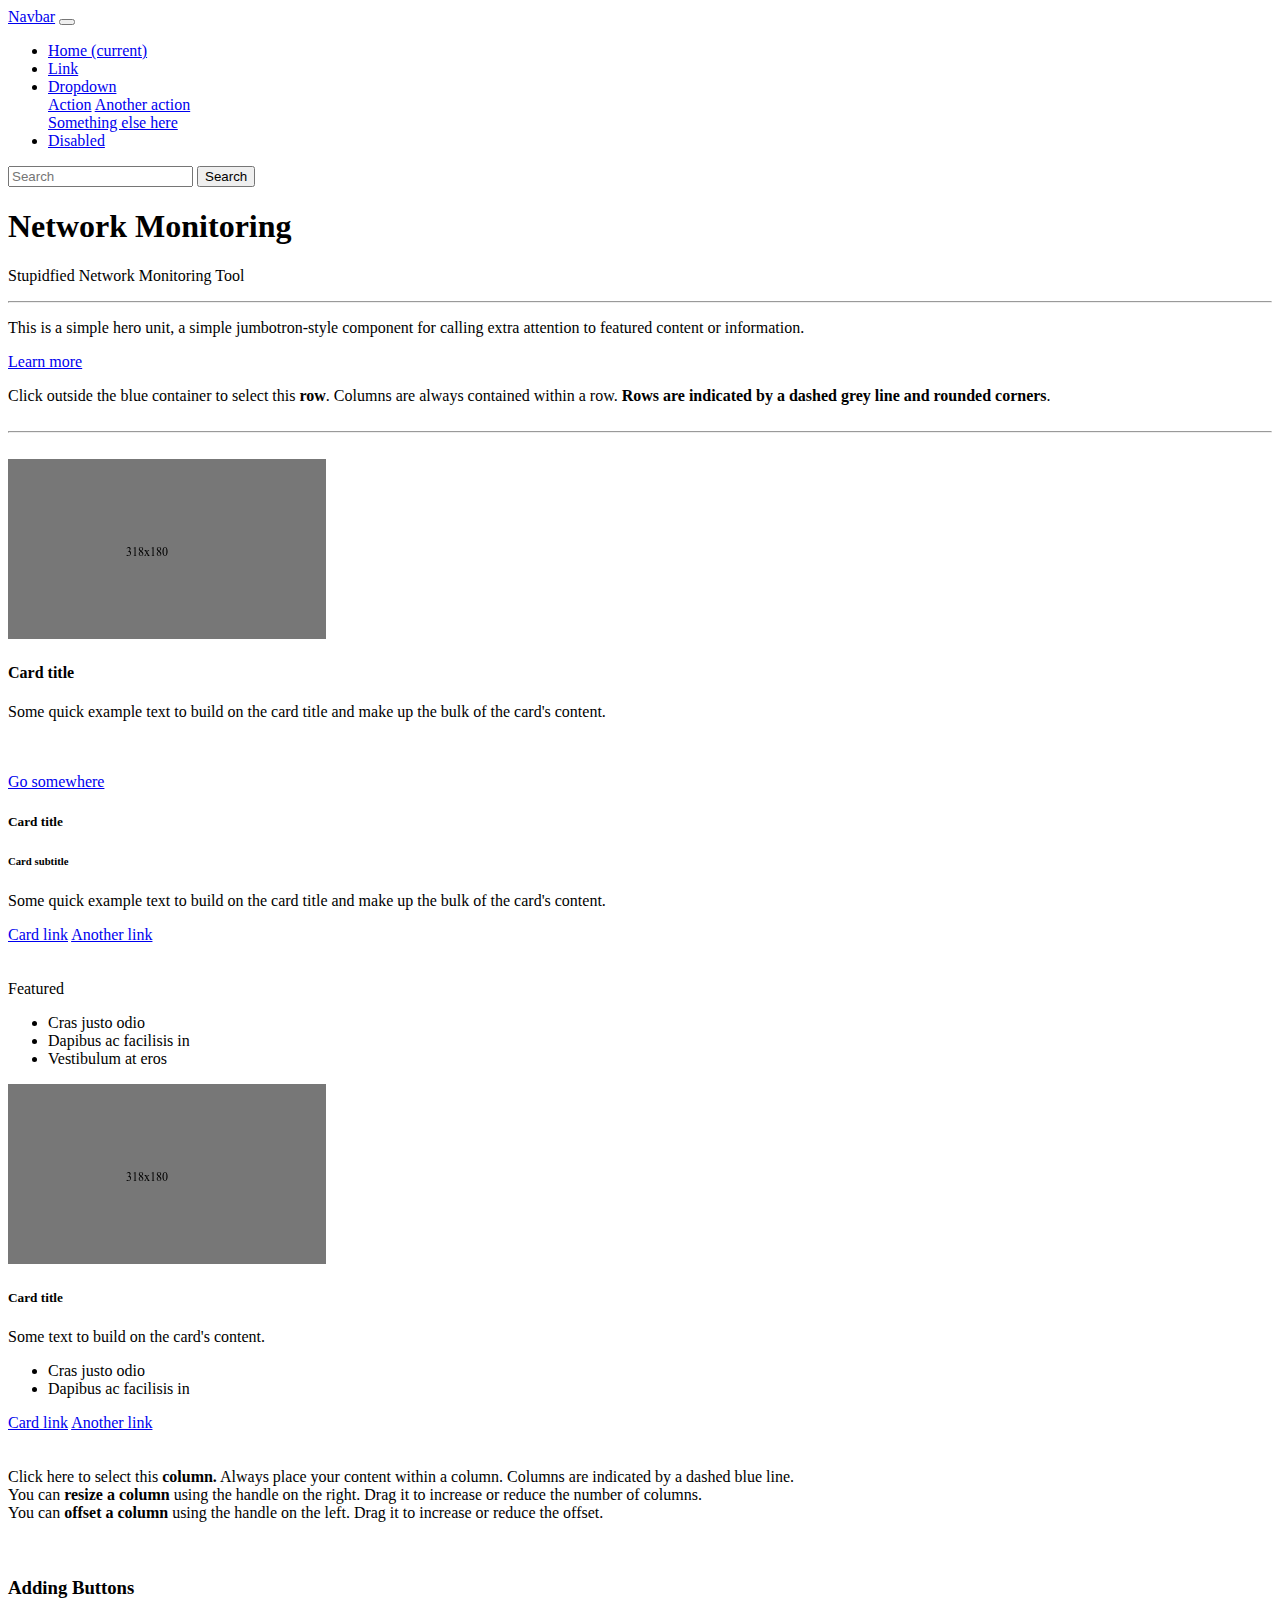
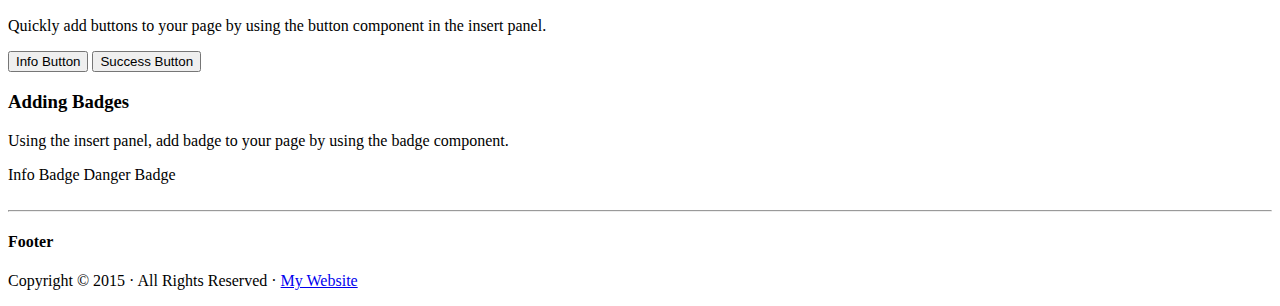
==== index.html @ 52ebdc7a "HTML Switch to Bootstrap" ====
<!DOCTYPE html>
<html lang="en">
  <head>
    <meta charset="utf-8">
    <meta http-equiv="X-UA-Compatible" content="IE=edge">
    <meta name="viewport" content="width=device-width, initial-scale=1">
    <title>Bootstrap - Prebuilt Layout</title>

    <!-- Bootstrap -->
    <link href="css/bootstrap-4.0.0.css" rel="stylesheet">

  </head>
  <body>
    <nav class="navbar navbar-expand-lg navbar-dark bg-dark">
       <a class="navbar-brand" href="#">Navbar</a>
       <button class="navbar-toggler" type="button" data-toggle="collapse" data-target="#navbarSupportedContent" aria-controls="navbarSupportedContent" aria-expanded="false" aria-label="Toggle navigation">
       <span class="navbar-toggler-icon"></span>
       </button>
       <div class="collapse navbar-collapse" id="navbarSupportedContent">
          <ul class="navbar-nav mr-auto">
             <li class="nav-item active">
                <a class="nav-link" href="#">Home <span class="sr-only">(current)</span></a>
             </li>
             <li class="nav-item">
                <a class="nav-link" href="#">Link</a>
             </li>
             <li class="nav-item dropdown">
                <a class="nav-link dropdown-toggle" href="#" id="navbarDropdown" role="button" data-toggle="dropdown" aria-haspopup="true" aria-expanded="false">
                Dropdown
                </a>
                <div class="dropdown-menu" aria-labelledby="navbarDropdown">
                   <a class="dropdown-item" href="#">Action</a>
                   <a class="dropdown-item" href="#">Another action</a>
                   <div class="dropdown-divider"></div>
                   <a class="dropdown-item" href="#">Something else here</a>
                </div>
             </li>
             <li class="nav-item">
                <a class="nav-link disabled" href="#">Disabled</a>
             </li>
          </ul>
          <form class="form-inline my-2 my-lg-0">
             <input class="form-control mr-sm-2" type="search" placeholder="Search" aria-label="Search">
             <button class="btn btn-outline-success my-2 my-sm-0" type="submit">Search</button>
          </form>
       </div>
    </nav>

    <div class="jumbotron jumbotron-fluid text-center">
      <h1 class="display-4">Network Monitoring</h1>
      <p class="lead">Stupidfied Network Monitoring Tool&nbsp;</p>
      <hr class="my-4">
       <p>This is a simple hero unit, a simple jumbotron-style component for calling extra attention to featured content or information.</p>
       <p class="lead">
          <a class="btn btn-primary btn-lg" href="#" role="button">Learn more</a>
       </p>
    </div>
    <div class="container">
       <div class="row text-center">
          <div class="col-lg-6 offset-lg-3">Click outside the blue container to select this <strong>row</strong>. Columns are always contained within a row. <strong>Rows are indicated by a dashed grey line and rounded corners</strong>. </div>
       </div>
       <br>
       <hr>
       <br>
       <div class="row">
          <div class="col-md-4">
             <div class="card">
                <img class="card-img-top" src="images/card-img.png" alt="Card image cap">
                <div class="card-body">
                   <h4 class="card-title">Card title</h4>
                   <p class="card-text">Some quick example text to build on the card title and make up the bulk of the card's content.</p>
                   <br><br>
                   <a href="#" class="btn btn-primary">Go somewhere</a>
                </div>
             </div>
          </div>
          <div class="col-md-4">
             <div class="card">
                <div class="card-body">
                   <h5 class="card-title">Card title</h5>
                   <h6 class="card-subtitle mb-2 text-muted">Card subtitle</h6>
                   <p class="card-text">Some quick example text to build on the card title and make up the bulk of the card's content.</p>
                   <a href="#" class="card-link">Card link</a>
                   <a href="#" class="card-link">Another link</a>
                </div>
             </div>
             <br>
             <br/>
             <div class="card">
                <div class="card-header">
                   Featured
                </div>
                <ul class="list-group list-group-flush">
                   <li class="list-group-item">Cras justo odio</li>
                   <li class="list-group-item">Dapibus ac facilisis in</li>
                   <li class="list-group-item">Vestibulum at eros</li>
                </ul>
             </div>
          </div>
          <div class="col-md-4">
             <div class="card">
                <img class="card-img-top" src="images/card-img.png" alt="Card image cap">
                <div class="card-body">
                   <h5 class="card-title">Card title</h5>
                   <p class="card-text">Some text to build on the card's content.</p>
                </div>
                <ul class="list-group list-group-flush">
                   <li class="list-group-item">Cras justo odio</li>
                   <li class="list-group-item">Dapibus ac facilisis in</li>
                </ul>
                <div class="card-body">
                   <a href="#" class="card-link">Card link</a>
                   <a href="#" class="card-link">Another link</a>
                </div>
             </div>
          </div>
       </div>
       <br/>
       <br/>
       <div class="row">
          <div class=" col-md-4"> Click here to select this<strong> column.</strong> Always place your content within a column. Columns are indicated by a dashed blue line. </div>
          <div class="col-md-4 "> You can <strong>resize a column</strong> using the handle on the right. Drag it to increase or reduce the number of columns.</div>
          <div class="col-md-4 "> You can <strong>offset a column</strong> using the handle on the left. Drag it to increase or reduce the offset. </div>
       </div>
       <br/>
       <br/>
       <div class="row">
          <div class="col-md-6 text-center">
             <div class="card">
                <div class="card-body">
                   <h3>Adding <strong>Buttons</strong></h3>
                   <p>Quickly add buttons to your page by using the button component in the insert panel. </p>
                   <button type="button" class="btn btn-info btn-md">Info Button</button>
                   <button type="button" class="btn btn-success btn-md">Success Button</button>
                </div>
             </div>
          </div>
          <div class="text-center col-md-6">
             <div class="card">
                <div class="card-body">
                   <h3>Adding <strong>Badges</strong></h3>
                   <p>Using the insert panel, add badge to your page by using the badge component.</p>
                   <span class="badge badge-info">Info Badge</span> <span class="badge badge-danger">Danger Badge</span>
                </div>
             </div>
          </div>
       </div>
       <br>
       <hr>
       <div class="row">
          <div class="text-center col-lg-6 offset-lg-3">
             <h4>Footer </h4>
             <p>Copyright &copy; 2015 &middot; All Rights Reserved &middot; <a href="#" >My Website</a></p>
          </div>
       </div>
    </div>
    <!-- jQuery (necessary for Bootstrap's JavaScript plugins) --> 
    <script src="js/jquery-3.2.1.min.js"></script>

    <!-- Include all compiled plugins (below), or include individual files as needed --> 
    <script src="js/popper.min.js"></script>
    <script src="js/bootstrap-4.0.0.js"></script>
  </body>
</html>
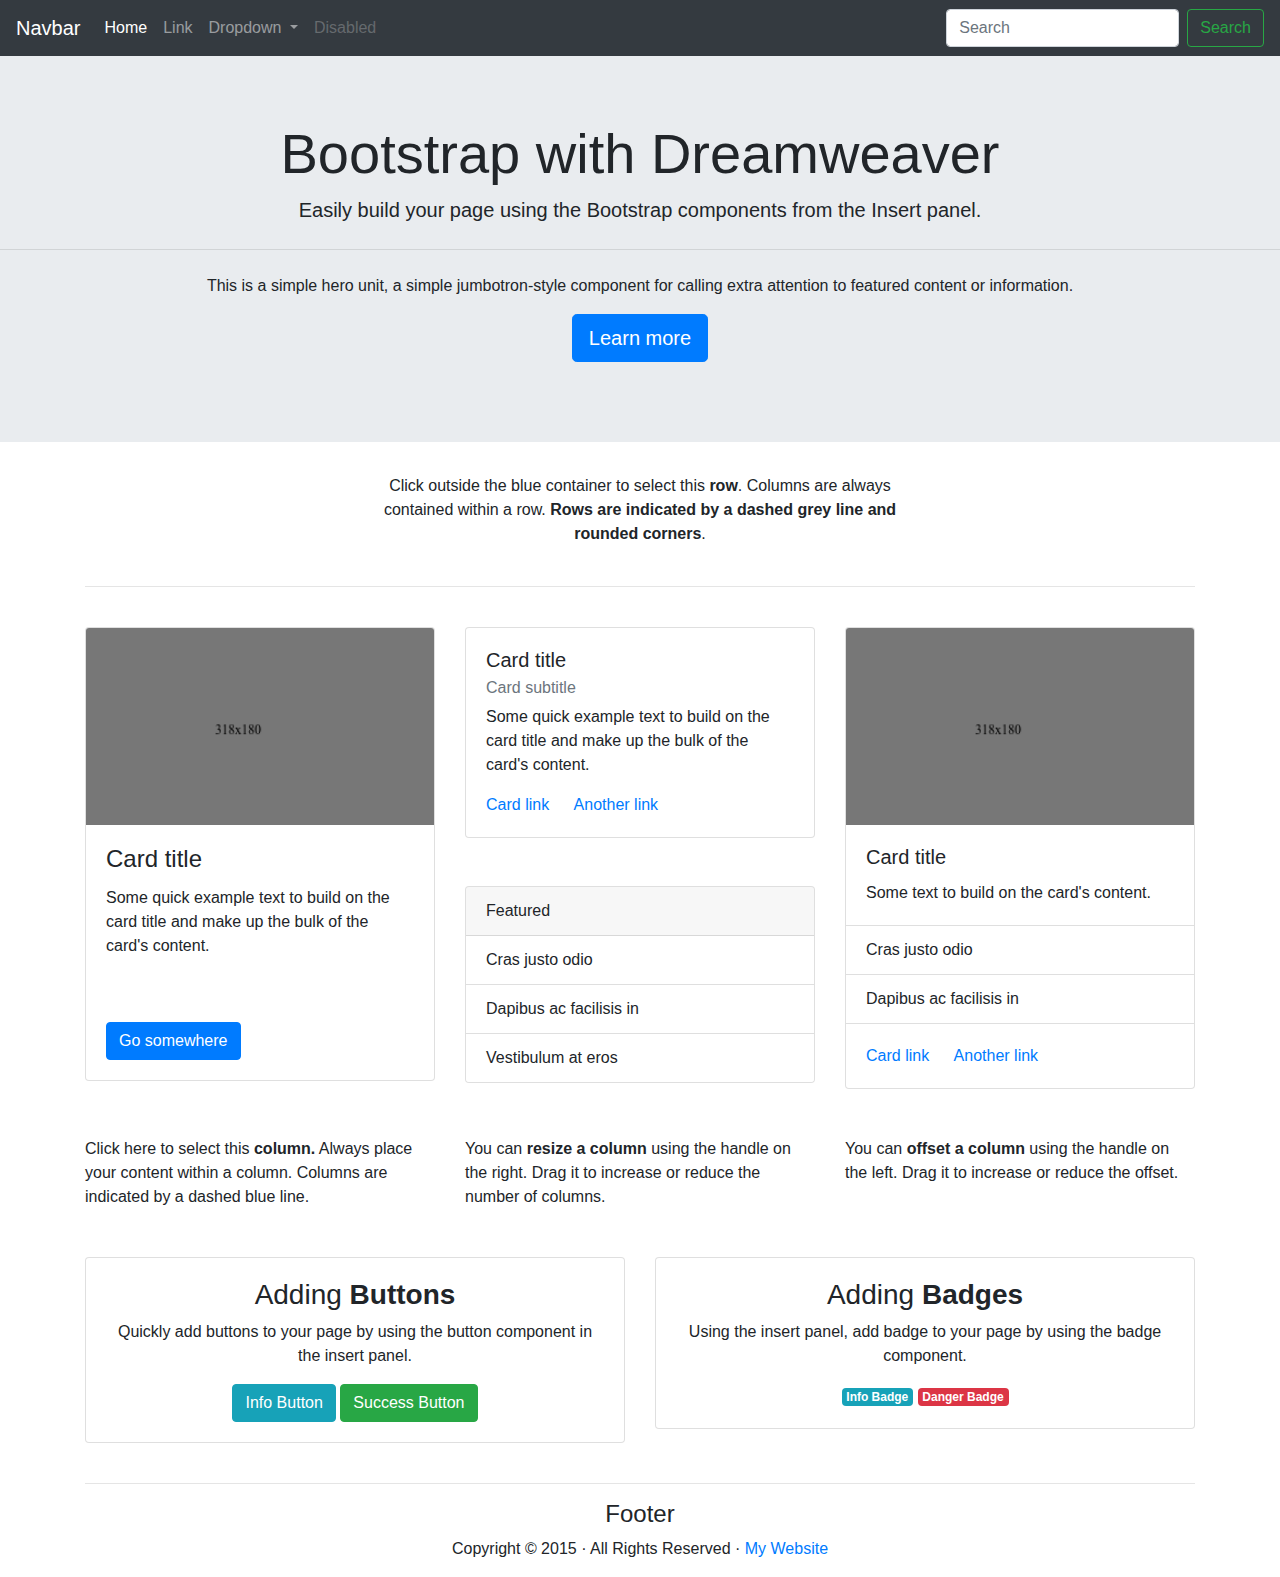
==== commit 91adf5cb: "CSS Folder Readded" ====
--- a/index.html
+++ b/index.html
@@ -47,9 +47,9 @@
     </nav>
 
     <div class="jumbotron jumbotron-fluid text-center">
-      <h1 class="display-4">Network Monitoring</h1>
-      <p class="lead">Stupidfied Network Monitoring Tool&nbsp;</p>
-      <hr class="my-4">
+       <h1 class="display-4">Bootstrap with Dreamweaver</h1>
+       <p class="lead">Easily build your page using the Bootstrap components from the Insert panel.</p>
+       <hr class="my-4">
        <p>This is a simple hero unit, a simple jumbotron-style component for calling extra attention to featured content or information.</p>
        <p class="lead">
           <a class="btn btn-primary btn-lg" href="#" role="button">Learn more</a>
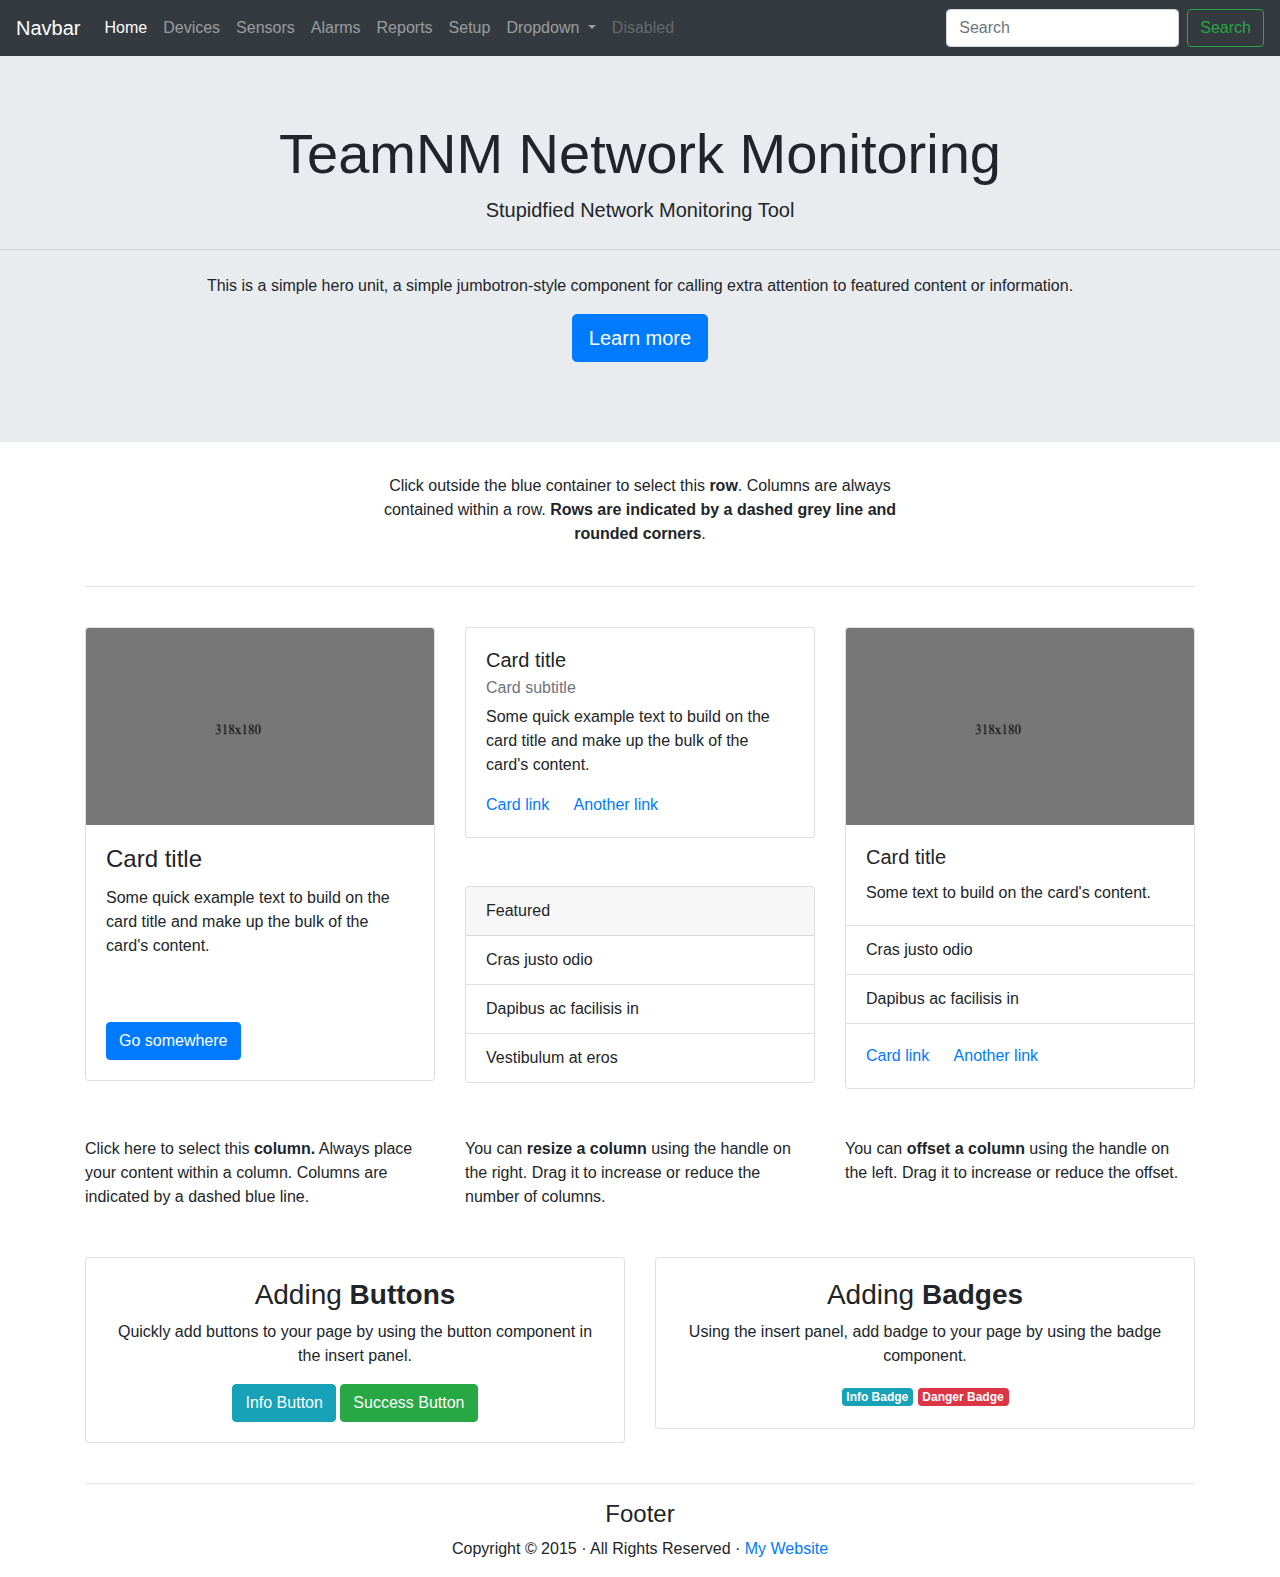
==== commit 9bc5622a: "Nav Panel Rows added" ====
--- a/index.html
+++ b/index.html
@@ -22,7 +22,19 @@
                 <a class="nav-link" href="#">Home <span class="sr-only">(current)</span></a>
              </li>
              <li class="nav-item">
-                <a class="nav-link" href="#">Link</a>
+                <a class="nav-link" href="#">Devices <span class="sr-only"></span></a>
+             </li>
+			 <li class="nav-item">
+                <a class="nav-link" href="#">Sensors <span class="sr-only"></span></a>
+             </li>
+			 <li class="nav-item">
+                <a class="nav-link" href="#">Alarms <span class="sr-only"></span></a>
+             </li>
+			  <li class="nav-item">
+                <a class="nav-link" href="#">Reports <span class="sr-only"></span></a>
+             </li>
+			  <li class="nav-item">
+                <a class="nav-link" href="#">Setup <span class="sr-only"></span></a>
              </li>
              <li class="nav-item dropdown">
                 <a class="nav-link dropdown-toggle" href="#" id="navbarDropdown" role="button" data-toggle="dropdown" aria-haspopup="true" aria-expanded="false">
@@ -47,9 +59,9 @@
     </nav>
 
     <div class="jumbotron jumbotron-fluid text-center">
-       <h1 class="display-4">Bootstrap with Dreamweaver</h1>
-       <p class="lead">Easily build your page using the Bootstrap components from the Insert panel.</p>
-       <hr class="my-4">
+      <h1 class="display-4">TeamNM Network Monitoring</h1>
+      <p class="lead">Stupidfied Network Monitoring Tool</p>
+      <hr class="my-4">
        <p>This is a simple hero unit, a simple jumbotron-style component for calling extra attention to featured content or information.</p>
        <p class="lead">
           <a class="btn btn-primary btn-lg" href="#" role="button">Learn more</a>
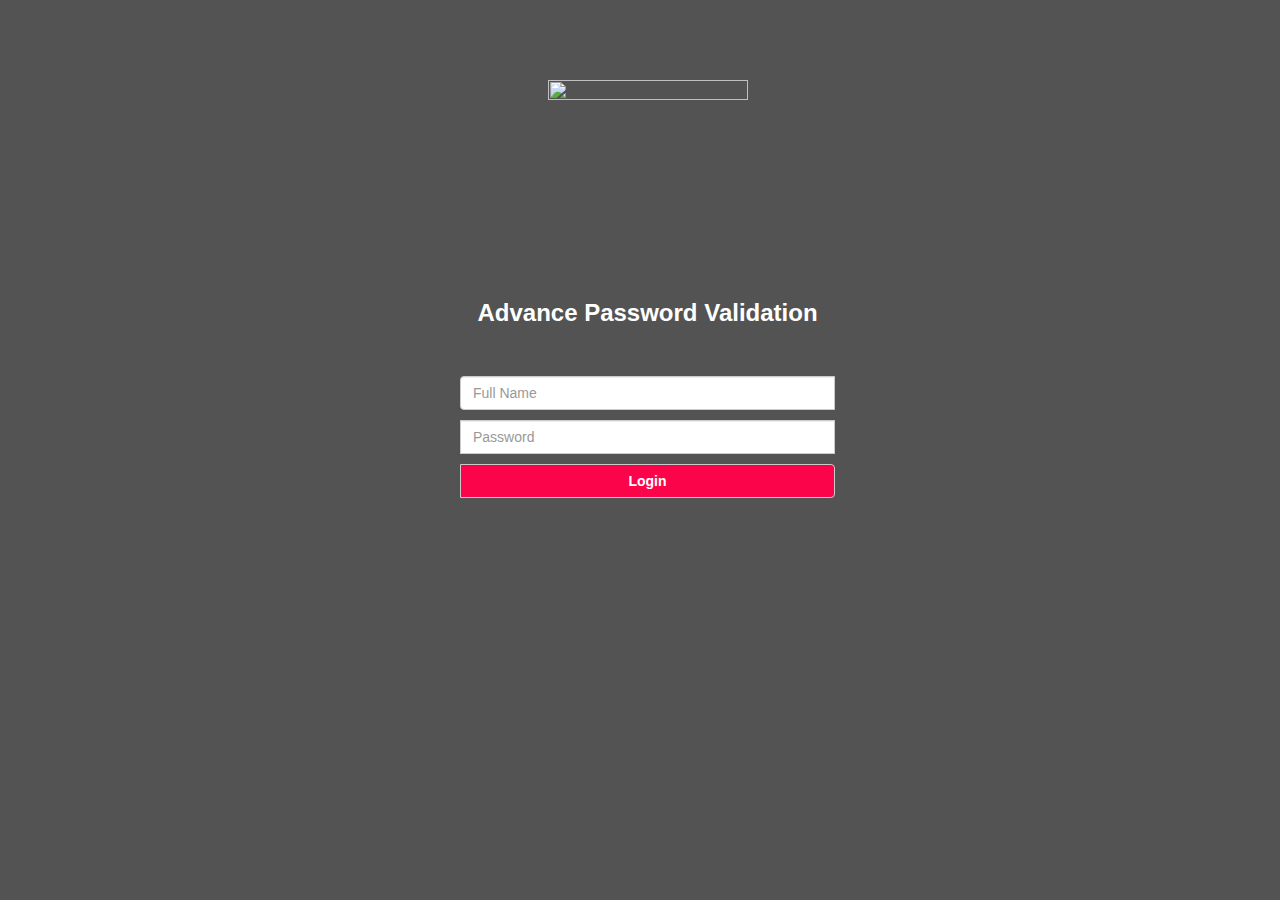
==== commit 5d191160: "Password Page Added - Login Success" ====
--- a/index.html
+++ b/index.html
@@ -1,176 +1,225 @@
 <!DOCTYPE html>
 <html lang="en">
-  <head>
+<head>
     <meta charset="utf-8">
-    <meta http-equiv="X-UA-Compatible" content="IE=edge">
-    <meta name="viewport" content="width=device-width, initial-scale=1">
-    <title>Bootstrap - Prebuilt Layout</title>
-
-    <!-- Bootstrap -->
-    <link href="css/bootstrap-4.0.0.css" rel="stylesheet">
-
-  </head>
-  <body>
-    <nav class="navbar navbar-expand-lg navbar-dark bg-dark">
-       <a class="navbar-brand" href="#">Navbar</a>
-       <button class="navbar-toggler" type="button" data-toggle="collapse" data-target="#navbarSupportedContent" aria-controls="navbarSupportedContent" aria-expanded="false" aria-label="Toggle navigation">
-       <span class="navbar-toggler-icon"></span>
-       </button>
-       <div class="collapse navbar-collapse" id="navbarSupportedContent">
-          <ul class="navbar-nav mr-auto">
-             <li class="nav-item active">
-                <a class="nav-link" href="#">Home <span class="sr-only">(current)</span></a>
-             </li>
-             <li class="nav-item">
-                <a class="nav-link" href="#">Devices <span class="sr-only"></span></a>
-             </li>
-			 <li class="nav-item">
-                <a class="nav-link" href="#">Sensors <span class="sr-only"></span></a>
-             </li>
-			 <li class="nav-item">
-                <a class="nav-link" href="#">Alarms <span class="sr-only"></span></a>
-             </li>
-			  <li class="nav-item">
-                <a class="nav-link" href="#">Reports <span class="sr-only"></span></a>
-             </li>
-			  <li class="nav-item">
-                <a class="nav-link" href="#">Setup <span class="sr-only"></span></a>
-             </li>
-             <li class="nav-item dropdown">
-                <a class="nav-link dropdown-toggle" href="#" id="navbarDropdown" role="button" data-toggle="dropdown" aria-haspopup="true" aria-expanded="false">
-                Dropdown
-                </a>
-                <div class="dropdown-menu" aria-labelledby="navbarDropdown">
-                   <a class="dropdown-item" href="#">Action</a>
-                   <a class="dropdown-item" href="#">Another action</a>
-                   <div class="dropdown-divider"></div>
-                   <a class="dropdown-item" href="#">Something else here</a>
-                </div>
-             </li>
-             <li class="nav-item">
-                <a class="nav-link disabled" href="#">Disabled</a>
-             </li>
-          </ul>
-          <form class="form-inline my-2 my-lg-0">
-             <input class="form-control mr-sm-2" type="search" placeholder="Search" aria-label="Search">
-             <button class="btn btn-outline-success my-2 my-sm-0" type="submit">Search</button>
-          </form>
-       </div>
-    </nav>
-
-    <div class="jumbotron jumbotron-fluid text-center">
-      <h1 class="display-4">TeamNM Network Monitoring</h1>
-      <p class="lead">Stupidfied Network Monitoring Tool</p>
-      <hr class="my-4">
-       <p>This is a simple hero unit, a simple jumbotron-style component for calling extra attention to featured content or information.</p>
-       <p class="lead">
-          <a class="btn btn-primary btn-lg" href="#" role="button">Learn more</a>
-       </p>
-    </div>
-    <div class="container">
-       <div class="row text-center">
-          <div class="col-lg-6 offset-lg-3">Click outside the blue container to select this <strong>row</strong>. Columns are always contained within a row. <strong>Rows are indicated by a dashed grey line and rounded corners</strong>. </div>
-       </div>
-       <br>
-       <hr>
-       <br>
-       <div class="row">
-          <div class="col-md-4">
-             <div class="card">
-                <img class="card-img-top" src="images/card-img.png" alt="Card image cap">
-                <div class="card-body">
-                   <h4 class="card-title">Card title</h4>
-                   <p class="card-text">Some quick example text to build on the card title and make up the bulk of the card's content.</p>
-                   <br><br>
-                   <a href="#" class="btn btn-primary">Go somewhere</a>
-                </div>
-             </div>
-          </div>
-          <div class="col-md-4">
-             <div class="card">
-                <div class="card-body">
-                   <h5 class="card-title">Card title</h5>
-                   <h6 class="card-subtitle mb-2 text-muted">Card subtitle</h6>
-                   <p class="card-text">Some quick example text to build on the card title and make up the bulk of the card's content.</p>
-                   <a href="#" class="card-link">Card link</a>
-                   <a href="#" class="card-link">Another link</a>
-                </div>
-             </div>
-             <br>
-             <br/>
-             <div class="card">
-                <div class="card-header">
-                   Featured
-                </div>
-                <ul class="list-group list-group-flush">
-                   <li class="list-group-item">Cras justo odio</li>
-                   <li class="list-group-item">Dapibus ac facilisis in</li>
-                   <li class="list-group-item">Vestibulum at eros</li>
-                </ul>
-             </div>
-          </div>
-          <div class="col-md-4">
-             <div class="card">
-                <img class="card-img-top" src="images/card-img.png" alt="Card image cap">
-                <div class="card-body">
-                   <h5 class="card-title">Card title</h5>
-                   <p class="card-text">Some text to build on the card's content.</p>
-                </div>
-                <ul class="list-group list-group-flush">
-                   <li class="list-group-item">Cras justo odio</li>
-                   <li class="list-group-item">Dapibus ac facilisis in</li>
-                </ul>
-                <div class="card-body">
-                   <a href="#" class="card-link">Card link</a>
-                   <a href="#" class="card-link">Another link</a>
-                </div>
-             </div>
-          </div>
-       </div>
-       <br/>
-       <br/>
-       <div class="row">
-          <div class=" col-md-4"> Click here to select this<strong> column.</strong> Always place your content within a column. Columns are indicated by a dashed blue line. </div>
-          <div class="col-md-4 "> You can <strong>resize a column</strong> using the handle on the right. Drag it to increase or reduce the number of columns.</div>
-          <div class="col-md-4 "> You can <strong>offset a column</strong> using the handle on the left. Drag it to increase or reduce the offset. </div>
-       </div>
-       <br/>
-       <br/>
-       <div class="row">
-          <div class="col-md-6 text-center">
-             <div class="card">
-                <div class="card-body">
-                   <h3>Adding <strong>Buttons</strong></h3>
-                   <p>Quickly add buttons to your page by using the button component in the insert panel. </p>
-                   <button type="button" class="btn btn-info btn-md">Info Button</button>
-                   <button type="button" class="btn btn-success btn-md">Success Button</button>
-                </div>
-             </div>
-          </div>
-          <div class="text-center col-md-6">
-             <div class="card">
-                <div class="card-body">
-                   <h3>Adding <strong>Badges</strong></h3>
-                   <p>Using the insert panel, add badge to your page by using the badge component.</p>
-                   <span class="badge badge-info">Info Badge</span> <span class="badge badge-danger">Danger Badge</span>
-                </div>
-             </div>
-          </div>
-       </div>
-       <br>
-       <hr>
-       <div class="row">
-          <div class="text-center col-lg-6 offset-lg-3">
-             <h4>Footer </h4>
-             <p>Copyright &copy; 2015 &middot; All Rights Reserved &middot; <a href="#" >My Website</a></p>
-          </div>
-       </div>
-    </div>
-    <!-- jQuery (necessary for Bootstrap's JavaScript plugins) --> 
-    <script src="js/jquery-3.2.1.min.js"></script>
-
-    <!-- Include all compiled plugins (below), or include individual files as needed --> 
-    <script src="js/popper.min.js"></script>
-    <script src="js/bootstrap-4.0.0.js"></script>
-  </body>
+    <!-- This file has been downloaded from Bootsnipp.com. Enjoy! -->
+    <title>Advance Password Validation - Bootsnipp.com</title>
+        <meta name="viewport" content="width=device-width, initial-scale=1">
+    <link href="http://maxcdn.bootstrapcdn.com/bootstrap/3.3.0/css/bootstrap.min.css" rel="stylesheet">
+    <style type="text/css">
+        /* Base CSS */
+.alignleft {
+    float: left;
+    margin-right: 15px;
+}
+.alignright {
+    float: right;
+    margin-left: 15px;
+}
+.aligncenter {
+    display: block;
+    margin: 0 auto 15px;
+}
+a:focus { outline: 0 solid }
+img {
+    max-width: 100%;
+    height: auto;
+}
+.fix { overflow: hidden }
+h1,
+h2,
+h3,
+h4,
+h5,
+h6 {
+    margin: 0 0 15px;
+    font-weight: 700;
+}
+html,
+body { 
+	height: 100%;
+	background: #535353
+		
+		}
+
+a {
+    -moz-transition: 0.3s;
+    -o-transition: 0.3s;
+    -webkit-transition: 0.3s;
+    transition: 0.3s;
+    color: #333;
+}
+a:hover { text-decoration: none }
+
+
+
+.search-box{margin:80px auto;position:absolute;}
+.caption{margin-bottom:50px;
+		color: #fff}
+.loginForm input[type=text], .loginForm input[type=password]{
+	margin-bottom:10px;
+}
+.loginForm input[type=submit]{
+	background:#fb044a;
+	color:#fff;
+	font-weight:700;
+	
+}
+
+
+#pswd_info {
+	background: #dfdfdf none repeat scroll 0 0;
+	color: #fff;
+	left: 20px;
+	position: absolute;
+	top: 115px;
+}
+#pswd_info h4{
+    background: black none repeat scroll 0 0;
+    display: block;
+    font-size: 14px;
+    letter-spacing: 0;
+    padding: 17px 0;
+    text-align: center;
+    text-transform: uppercase;
+}
+#pswd_info ul {
+    list-style: outside none none;
+}
+#pswd_info ul li {
+   padding: 10px 45px;
+}
+
+
+
+.valid {
+	background: rgba(0, 0, 0, 0) url("https://s19.postimg.org/vq43s2wib/valid.png") no-repeat scroll 2px 6px;
+	color: green;
+	line-height: 21px;
+	padding-left: 22px;
+}
+
+.invalid {
+	background: rgba(0, 0, 0, 0) url("https://s19.postimg.org/olmaj1p8z/invalid.png") no-repeat scroll 2px 6px;
+	color: red;
+	line-height: 21px;
+	padding-left: 22px;
+}
+
+
+#pswd_info::before {
+    background: #dfdfdf none repeat scroll 0 0;
+    content: "";
+    height: 25px;
+    left: -13px;
+    margin-top: -12.5px;
+    position: absolute;
+    top: 50%;
+    transform: rotate(45deg);
+    width: 25px;
+}
+#pswd_info {
+    display:none;
+}
+    </style>
+    <script src="http://code.jquery.com/jquery-1.11.1.min.js"></script>
+    <script src="http://maxcdn.bootstrapcdn.com/bootstrap/3.3.0/js/bootstrap.min.js"></script>
+</head>
+<body>
+<div class="container">
+	<div class="row">
+		<div class="col-md-4 col-md-offset-4 text-center">
+			<div class="search-box">
+				<div class="caption">
+					<img src="images/logo.gif" width="200" height="200">
+					<br />
+					<br />
+					<h3>Advance Password Validation</h3>
+				</div>
+				<form action="" name="login" class="loginForm">
+					<div class="input-group">
+						<input type="text" name="userid" class="form-control" placeholder="Full Name">
+						<input type="password" name="pswrd" class="form-control" placeholder="Password">
+						<input type="submit" onclick="check(this.form)" id="submit" class="form-control" value="Login">
+					</div>
+				</form>
+				 <script language="javascript">
+            function check(form) { /*function to check userid & password*/
+                /*the following code checkes whether the entered userid and password are matching*/
+                if(form.userid.value == "TeamNM" && form.pswrd.value == "!24423Lkn!") {
+                    window.open('main.html')/*opens the target page while Id & password matches*/
+                }
+                else {
+                    alert("Error Password or Username")/*displays error message*/
+                }
+            }
+        </script>
+			</div>
+		</div>
+		<div class="col-md-4">
+			<div class="aro-pswd_info">
+				<div id="pswd_info">
+					<h4>Password must be requirements</h4>
+					<ul>
+						<li id="letter" class="invalid">At least <strong>one letter</strong></li>
+						<li id="capital" class="invalid">At least <strong>one capital letter</strong></li>
+						<li id="number" class="invalid">At least <strong>one number</strong></li>
+						<li id="length" class="invalid">Be at least <strong>8 characters</strong></li>
+						<li id="space" class="invalid">be<strong> use [~,!,@,#,$,%,^,&,*,-,=,.,;,']</strong></li>
+					</ul>
+				</div>
+			</div>
+		</div>
+	</div>
+</div>
+<script type="text/javascript">
+$(document).ready(function(){
+	
+	$('input[type=password]').keyup(function() {
+		var pswd = $(this).val();
+		
+		//validate the length
+		if ( pswd.length < 8 ) {
+			$('#length').removeClass('valid').addClass('invalid');
+		} else {
+			$('#length').removeClass('invalid').addClass('valid');
+		}
+		
+		//validate letter
+		if ( pswd.match(/[A-z]/) ) {
+			$('#letter').removeClass('invalid').addClass('valid');
+		} else {
+			$('#letter').removeClass('valid').addClass('invalid');
+		}
+
+		//validate capital letter
+		if ( pswd.match(/[A-Z]/) ) {
+			$('#capital').removeClass('invalid').addClass('valid');
+		} else {
+			$('#capital').removeClass('valid').addClass('invalid');
+		}
+
+		//validate number
+		if ( pswd.match(/\d/) ) {
+			$('#number').removeClass('invalid').addClass('valid');
+		} else {
+			$('#number').removeClass('valid').addClass('invalid');
+		}
+		
+		//validate space
+		if ( pswd.match(/[^a-zA-Z0-9\-\/]/) ) {
+			$('#space').removeClass('invalid').addClass('valid');
+		} else {
+			$('#space').removeClass('valid').addClass('invalid');
+		}
+		
+	}).focus(function() {
+		$('#pswd_info').show();
+	}).blur(function() {
+		$('#pswd_info').hide();
+	});
+	
+});
+</script>
+</body>
 </html>
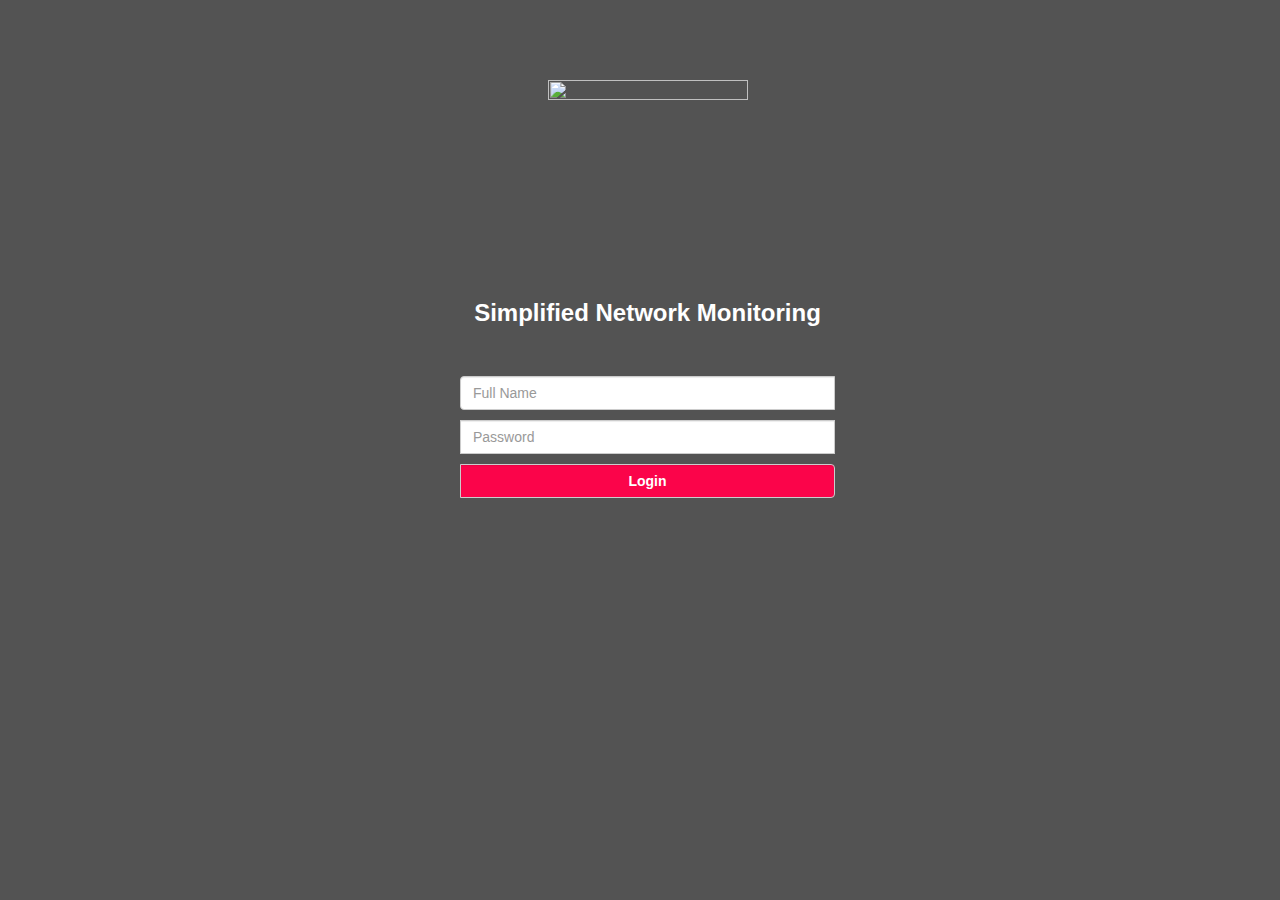
==== commit ef8f215b: "Login Page Text Update - Alert Window Update" ====
--- a/index.html
+++ b/index.html
@@ -134,7 +134,7 @@
 					<img src="images/logo.gif" width="200" height="200">
 					<br />
 					<br />
-					<h3>Advance Password Validation</h3>
+					<h3>Simplified Network Monitoring</h3>
 				</div>
 				<form action="" name="login" class="loginForm">
 					<div class="input-group">
@@ -150,7 +150,7 @@
                     window.open('main.html')/*opens the target page while Id & password matches*/
                 }
                 else {
-                    alert("Error Password or Username")/*displays error message*/
+                    alert("FUCK! Your dumb, Type the shit correctly!")/*displays error message*/
                 }
             }
         </script>
